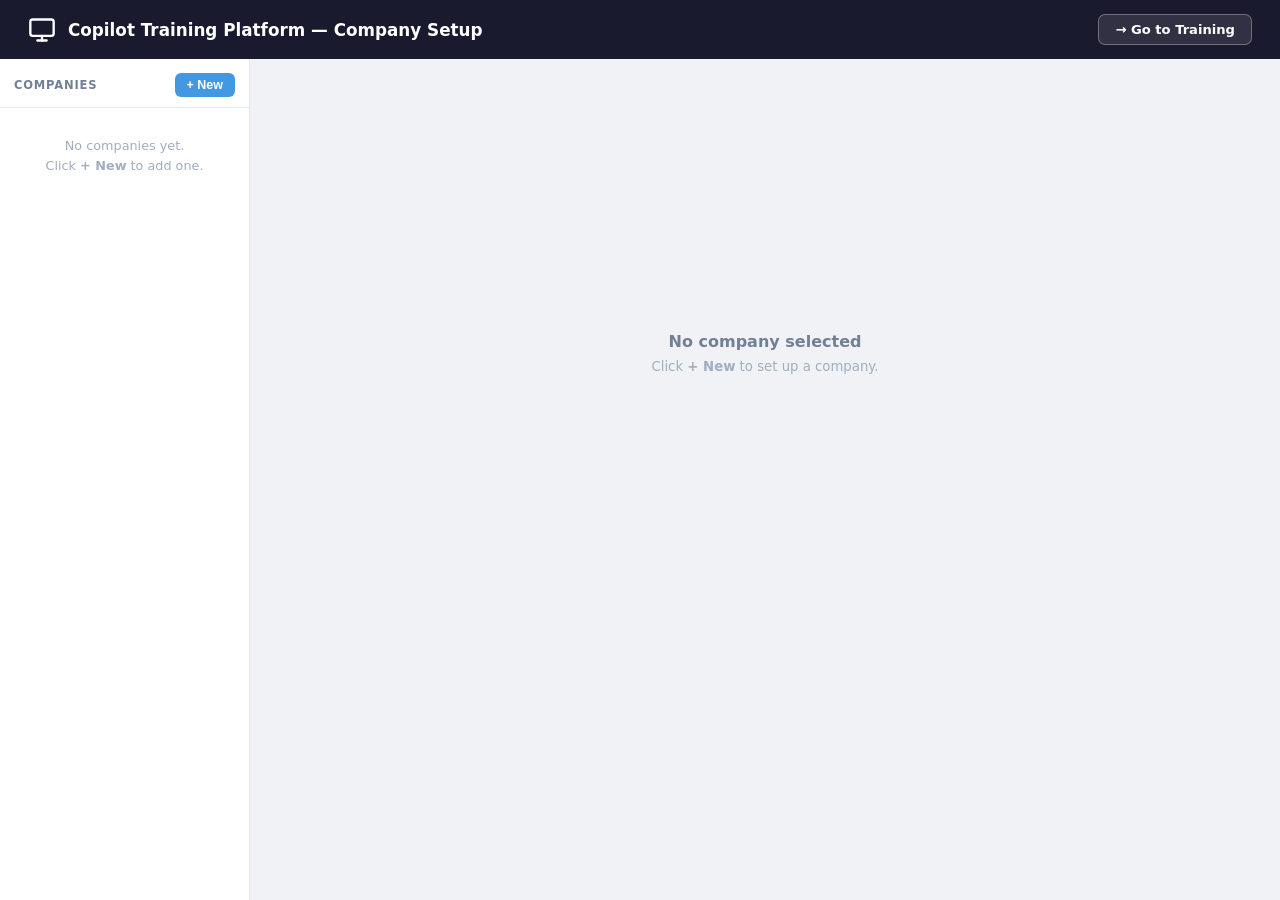
==== admin.html @ e8f9da8e "Initial commit — Copilot Training Platform" ====
<!DOCTYPE html>
<html lang="en">
<head>
  <meta charset="UTF-8">
  <meta name="viewport" content="width=device-width, initial-scale=1.0">
  <title>Copilot Training Platform — Company Setup</title>
  <style>
    *, *::before, *::after { box-sizing: border-box; margin: 0; padding: 0; }
    body { font-family: 'Inter', system-ui, -apple-system, sans-serif; background: #F0F2F5; color: #1a1a1a; min-height: 100vh; display: flex; flex-direction: column; }

    /* ── Header ── */
    .header { background: #1A1A2E; color: white; padding: 14px 28px; display: flex; align-items: center; gap: 12px; }
    .header-logo { width: 28px; height: 28px; }
    .header h1 { font-size: 1.05rem; font-weight: 600; flex: 1; }
    .btn-goto-main { padding: 7px 16px; border-radius: 7px; border: 1px solid rgba(255,255,255,0.3); background: rgba(255,255,255,0.1); color: white; cursor: pointer; font-size: 0.82rem; font-weight: 600; text-decoration: none; display: inline-flex; align-items: center; gap: 6px; transition: background 0.15s; }
    .btn-goto-main:hover { background: rgba(255,255,255,0.2); }

    /* ── Layout ── */
    .main { display: flex; flex: 1; overflow: hidden; height: calc(100vh - 52px); }

    /* ── Sidebar ── */
    .sidebar { width: 250px; flex-shrink: 0; background: white; border-right: 1px solid #E2E8F0; display: flex; flex-direction: column; }
    .sidebar-top { padding: 14px 14px 10px; border-bottom: 1px solid #E2E8F0; display: flex; align-items: center; justify-content: space-between; }
    .sidebar-top span { font-size: 0.72rem; font-weight: 700; color: #718096; text-transform: uppercase; letter-spacing: 0.07em; }
    .btn-new { padding: 5px 12px; border-radius: 6px; border: none; background: #4299E1; color: white; cursor: pointer; font-size: 0.78rem; font-weight: 600; }
    .btn-new:hover { background: #3182CE; }
    .company-list { flex: 1; overflow-y: auto; }
    .company-item { padding: 10px 12px; border-bottom: 1px solid #F7FAFC; cursor: pointer; display: flex; align-items: center; gap: 9px; transition: background 0.1s; }
    .company-item:hover { background: #F7FAFC; }
    .company-item.active { background: #EBF8FF; border-left: 3px solid #4299E1; padding-left: 9px; }
    .ci-thumb { width: 30px; height: 30px; border-radius: 6px; object-fit: contain; background: #F0F2F5; border: 1px solid #E2E8F0; flex-shrink: 0; }
    .ci-dot { width: 30px; height: 30px; border-radius: 6px; flex-shrink: 0; }
    .ci-meta { flex: 1; min-width: 0; }
    .ci-name { font-size: 0.85rem; font-weight: 500; white-space: nowrap; overflow: hidden; text-overflow: ellipsis; }
    .ci-pw { font-size: 0.7rem; color: #A0AEC0; font-family: monospace; }
    .ci-del { padding: 3px 6px; border: none; background: none; cursor: pointer; color: #CBD5E0; font-size: 12px; border-radius: 4px; line-height: 1; }
    .ci-del:hover { color: #E53E3E; background: #FFF5F5; }
    .list-empty { padding: 28px 14px; text-align: center; color: #A0AEC0; font-size: 0.8rem; line-height: 1.6; }

    /* ── Editor area ── */
    .editor { flex: 1; overflow-y: auto; padding: 24px; }
    .two-col { display: grid; grid-template-columns: 1fr 380px; gap: 20px; align-items: start; }
    @media (max-width: 960px) { .two-col { grid-template-columns: 1fr; } }

    /* ── Cards ── */
    .card { background: white; border-radius: 12px; padding: 20px 22px; border: 1px solid #E2E8F0; margin-bottom: 16px; }
    .card-title { font-size: 0.72rem; font-weight: 700; color: #718096; text-transform: uppercase; letter-spacing: 0.07em; margin-bottom: 16px; padding-bottom: 10px; border-bottom: 1px solid #F0F2F5; }

    /* ── Fields ── */
    .field { margin-bottom: 13px; }
    .field label { display: block; font-size: 0.75rem; font-weight: 600; color: #4A5568; margin-bottom: 5px; }
    .field input[type=text], .field input[type=password] { width: 100%; padding: 9px 12px; border: 1px solid #E2E8F0; border-radius: 8px; font-size: 0.88rem; color: #2D3748; background: white; transition: border 0.15s; }
    .field input:focus { outline: none; border-color: #4299E1; box-shadow: 0 0 0 3px rgba(66,153,225,0.12); }
    .field-hint { font-size: 0.72rem; color: #A0AEC0; margin-top: 4px; }

    /* ── Upload zone ── */
    .upload-zone { border: 2px dashed #CBD5E0; border-radius: 10px; padding: 24px 16px; text-align: center; cursor: pointer; transition: all 0.2s; position: relative; background: #FAFAFA; }
    .upload-zone:hover, .upload-zone.drag-over { border-color: #4299E1; background: #EBF8FF; }
    .upload-zone input[type=file] { position: absolute; inset: 0; opacity: 0; cursor: pointer; width: 100%; height: 100%; }
    .upload-preview { max-width: 120px; max-height: 80px; object-fit: contain; margin: 0 auto 8px; display: block; border-radius: 6px; }
    .upload-icon { font-size: 32px; margin-bottom: 8px; }
    .upload-label { font-size: 0.82rem; color: #718096; }
    .upload-label strong { color: #4299E1; }
    .upload-filename { font-size: 0.72rem; color: #A0AEC0; margin-top: 4px; }

    /* ── Analyze button ── */
    .btn-analyze { width: 100%; padding: 10px; border: none; border-radius: 8px; background: linear-gradient(135deg, #667EEA 0%, #764BA2 100%); color: white; cursor: pointer; font-size: 0.88rem; font-weight: 600; margin-top: 12px; display: flex; align-items: center; justify-content: center; gap: 8px; transition: opacity 0.2s; }
    .btn-analyze:hover { opacity: 0.9; }
    .btn-analyze:disabled { opacity: 0.5; cursor: not-allowed; }
    .spinner { width: 14px; height: 14px; border: 2px solid rgba(255,255,255,0.35); border-top-color: white; border-radius: 50%; animation: spin 0.7s linear infinite; flex-shrink: 0; }
    @keyframes spin { to { transform: rotate(360deg); } }

    /* ── Clear Image button ── */
    .btn-clear-image { padding: 10px 14px; border: 1px solid #E2E8F0; border-radius: 8px; background: white; color: #718096; cursor: pointer; font-size: 0.82rem; font-weight: 600; flex-shrink: 0; transition: all 0.15s; }
    .btn-clear-image:hover { background: #FFF5F5; border-color: #FEB2B2; color: #E53E3E; }
    .btn-clear-image:disabled { opacity: 0.4; cursor: not-allowed; }
    .btn-clear-image:disabled:hover { background: white; border-color: #E2E8F0; color: #718096; }

    /* ── Color rows ── */
    .color-row { display: flex; align-items: center; gap: 10px; margin-bottom: 11px; }
    .cr-label { font-size: 0.78rem; font-weight: 600; color: #2D3748; width: 145px; flex-shrink: 0; }
    .cr-label small { display: block; font-size: 0.65rem; color: #A0AEC0; font-weight: 400; margin-top: 1px; line-height: 1.3; }
    input[type=color] { width: 36px; height: 32px; border: 1px solid #E2E8F0; border-radius: 6px; cursor: pointer; padding: 2px 3px; background: white; flex-shrink: 0; }
    .cr-hex { flex: 1; padding: 6px 9px; border: 1px solid #E2E8F0; border-radius: 6px; font-size: 0.82rem; font-family: monospace; color: #2D3748; }
    .cr-hex:focus { outline: none; border-color: #4299E1; }
    .cr-swatch { width: 20px; height: 20px; border-radius: 4px; flex-shrink: 0; border: 1px solid rgba(0,0,0,0.1); }

    /* ── Status ── */
    .status { font-size: 0.78rem; padding: 8px 11px; border-radius: 7px; margin-top: 8px; line-height: 1.5; }
    .status.success { background: #F0FFF4; color: #276749; border: 1px solid #9AE6B4; }
    .status.error   { background: #FFF5F5; color: #C53030; border: 1px solid #FEB2B2; }
    .status.info    { background: #EBF8FF; color: #2B6CB0; border: 1px solid #BEE3F8; }

    /* ── Import modal ── */
    .import-modal-overlay { display: none; position: fixed; inset: 0; background: rgba(0,0,0,0.45); z-index: 1000; align-items: center; justify-content: center; }
    .import-modal-overlay.open { display: flex; }
    .import-modal { background: white; border-radius: 14px; padding: 24px; width: 460px; max-width: 95vw; box-shadow: 0 20px 60px rgba(0,0,0,0.2); }
    .import-modal h3 { font-size: 1rem; font-weight: 700; margin-bottom: 6px; }
    .import-modal p { font-size: 0.8rem; color: #718096; margin-bottom: 14px; line-height: 1.5; }
    .import-modal textarea { width: 100%; height: 120px; padding: 10px; border: 1px solid #E2E8F0; border-radius: 8px; font-size: 0.82rem; font-family: monospace; resize: vertical; }
    .import-modal textarea:focus { outline: none; border-color: #4299E1; }
    .import-modal-btns { display: flex; gap: 8px; margin-top: 12px; justify-content: flex-end; }
    .btn-import-apply { padding: 8px 18px; border: none; border-radius: 7px; background: #4299E1; color: white; font-weight: 600; cursor: pointer; font-size: 0.88rem; }
    .btn-import-cancel { padding: 8px 18px; border: 1px solid #E2E8F0; border-radius: 7px; background: white; color: #4A5568; font-weight: 600; cursor: pointer; font-size: 0.88rem; }

    /* ── Import button ── */
    .btn-import { width: 100%; padding: 10px; border: none; border-radius: 8px; background: linear-gradient(135deg, #38B2AC 0%, #2C7A7B 100%); color: white; cursor: pointer; font-size: 0.88rem; font-weight: 600; margin-top: 8px; display: flex; align-items: center; justify-content: center; gap: 8px; transition: opacity 0.2s; }
    .btn-import:hover { opacity: 0.9; }

    /* ── Save button ── */
    .btn-save { width: 100%; padding: 11px; border: none; border-radius: 8px; background: #48BB78; color: white; cursor: pointer; font-size: 0.92rem; font-weight: 600; margin-top: 4px; transition: background 0.15s; }
    .btn-save:hover { background: #38A169; }

    /* ── Preview card ── */
    .preview-card { background: white; border-radius: 12px; padding: 20px 22px; border: 1px solid #E2E8F0; overflow-y: auto; }
    .prev-label { font-size: 0.65rem; font-weight: 700; color: #718096; text-transform: uppercase; letter-spacing: 0.06em; margin: 12px 0 5px; }
    .prev-label:first-child { margin-top: 0; }
    .prev-wrap { overflow: hidden; border-radius: 8px; border: 1px solid #E2E8F0; position: relative; background: #F0F2F5; margin-bottom: 2px; }
    .prev-spinner { position: absolute; inset: 0; display: flex; flex-direction: column; align-items: center; justify-content: center; background: #F0F2F5; gap: 6px; pointer-events: none; }
    .prev-spinner-ring { width: 18px; height: 18px; border: 2px solid #CBD5E0; border-top-color: #4299E1; border-radius: 50%; animation: spin 0.7s linear infinite; }

    /* ── Empty state ── */
    .empty-state { display: flex; flex-direction: column; align-items: center; justify-content: center; min-height: 60vh; color: #A0AEC0; gap: 8px; text-align: center; }
    .empty-state h3 { color: #718096; font-size: 1rem; }
    .empty-state p { font-size: 0.83rem; }
  </style>
</head>
<body>

<div class="header">
  <!-- Copilot-style icon -->
  <svg class="header-logo" viewBox="0 0 24 24" fill="none" stroke="white" stroke-width="2" stroke-linecap="round" stroke-linejoin="round">
    <rect x="2" y="3" width="20" height="14" rx="2" ry="2"></rect>
    <line x1="8" y1="21" x2="16" y2="21"></line>
    <line x1="12" y1="17" x2="12" y2="21"></line>
  </svg>
  <h1>Copilot Training Platform — Company Setup</h1>
  <a href="Main page.html" class="btn-goto-main" onclick="sessionStorage.removeItem('authenticated');var _co=getCompanies().find(function(c){return c.id===activeId;});if(_co){sessionStorage.setItem('active_company',JSON.stringify(_co));}else{sessionStorage.removeItem('active_company');}">&#8594; Go to Training</a>
</div>

<div class="main">

  <!-- Sidebar -->
  <div class="sidebar">
    <div class="sidebar-top">
      <span>Companies</span>
      <button class="btn-new" onclick="newCompany()">+ New</button>
    </div>
    <div class="company-list" id="company-list"></div>
  </div>

  <!-- Editor -->
  <div class="editor" id="editor">
    <div class="empty-state">
      <h3>No company selected</h3>
      <p>Click <strong>+ New</strong> to set up a company.</p>
    </div>
  </div>

</div>

<!-- Import Colors Modal -->
<div class="import-modal-overlay" id="import-modal-overlay" onclick="if(event.target===this)closeImportModal()">
  <div class="import-modal">
    <h3>📋 Import Brand Colors</h3>
    <p>Paste a JSON object with your brand colors. Keys: <code>primary</code>, <code>accent</code>, <code>sidebarBg</code>.</p>
    <textarea id="import-textarea" placeholder='{"primary":"#E91627","accent":"#1A73E8","sidebarBg":"#B8111F"}'></textarea>
    <div id="import-error" style="color:#C53030;font-size:0.78rem;margin-top:6px;"></div>
    <div class="import-modal-btns">
      <button class="btn-import-cancel" onclick="closeImportModal()">Cancel</button>
      <button class="btn-import-apply" onclick="applyImportColors()">Apply Colors</button>
    </div>
  </div>
</div>

<script>
// ── Storage ──────────────────────────────────────────────────────────
var STORAGE_KEY = 'copilot_companies';
var _companiesCache = null;

function getCompanies() {
  if (_companiesCache !== null) return _companiesCache;
  try {
    var list = JSON.parse(localStorage.getItem(STORAGE_KEY) || '[]');
    // Merge logos back from their separate keys
    list.forEach(function(c) {
      if (!c.logoDataUrl) {
        c.logoDataUrl = localStorage.getItem('copilot_logo_' + c.id) || '';
      }
    });
    return list;
  } catch(e) { return []; }
}
function _setCache(list) {
  _companiesCache = list;
  try {
    var slim = list.map(function(c) {
      var copy = Object.assign({}, c);
      // Save logo separately per company to avoid main key getting too large
      if (c.logoDataUrl) {
        try { localStorage.setItem('copilot_logo_' + c.id, c.logoDataUrl); } catch(e) {}
      } else {
        localStorage.removeItem('copilot_logo_' + c.id);
      }
      delete copy.logoDataUrl;
      return copy;
    });
    localStorage.setItem(STORAGE_KEY, JSON.stringify(slim));
  } catch(e) {}
}

// Load companies FROM server and sync into cache
function loadCompaniesFromServer(callback) {
  fetch('http://localhost:3002/list-profiles')
    .then(function(r) { return r.json(); })
    .then(function(data) {
      if (!data.profiles) { callback([]); return; }
      var list = data.profiles
        .map(function(p) {
          var cfg = p.config || {};
          return {
            id:          p.id,
            name:        p.name,
            url:         p.url             || '',
            password:    cfg.password    || '',
            colors:      cfg.colors      || {},
            // Use server logo if available, otherwise fall back to locally stored logo
            logoDataUrl: cfg.logoDataUrl || localStorage.getItem('copilot_logo_' + p.id) || ''
          };
        });
      _setCache(list);
      callback(list);
    })
    .catch(function() {
      callback(getCompanies());
    });
}

function saveCompanyToServer(company, callback) {
  fetch('http://localhost:3002/save-company-config', {
    method: 'POST',
    headers: {'Content-Type': 'application/json'},
    body: JSON.stringify({
      id:          company.id,
      name:        company.name,
      password:    company.password,
      colors:      company.colors,
      logoDataUrl: company.logoDataUrl || null
    })
  })
  .then(function(r) { return r.json(); })
  .then(function(d) { if (callback) callback(d.error ? null : true, d.error); })
  .catch(function(e) { if (callback) callback(null, e.message); });
}

// ── Preview iframe config ────────────────────────────────────────────
var PREV_SCALE = 0.26;
var PREV_W     = 1280;
var PREV_H     = 1400;

function iframeWrapperHtml(id) {
  var wW = Math.floor(PREV_W * PREV_SCALE);
  var wH = Math.floor(PREV_H * PREV_SCALE);
  return '<div class="prev-wrap" style="width:' + wW + 'px;height:' + wH + 'px;">'
    + '<iframe id="' + id + '" style="width:' + PREV_W + 'px;height:' + PREV_H + 'px;'
    + 'transform:scale(' + PREV_SCALE + ');transform-origin:top left;border:none;pointer-events:none;display:block;" frameborder="0" scrolling="no"></iframe>'
    + '<div id="' + id + '-spinner" class="prev-spinner">'
    + '<div class="prev-spinner-ring"></div>'
    + '<div style="font-size:0.62rem;color:#A0AEC0;">Loading preview…</div>'
    + '</div>'
    + '</div>';
}

function swatchBarHtml(c) {
  return '<div style="margin-top:12px;padding:8px 10px;background:#F7FAFC;border-radius:6px;border:1px solid #E2E8F0;">'
    + '<div style="font-size:0.55rem;font-weight:700;color:#A0AEC0;text-transform:uppercase;letter-spacing:0.05em;margin-bottom:5px;">Current palette</div>'
    + '<div style="display:flex;gap:4px;">'
    + [{k:'primary',label:'Brand'},{k:'accent',label:'Highlight'},{k:'sidebarBg',label:'Sidebar BG'}].map(function(item) {
        return '<div style="flex:1;text-align:center;">'
          + '<div style="height:18px;border-radius:4px;background:' + c[item.k] + ';margin-bottom:2px;border:1px solid rgba(0,0,0,0.08);"></div>'
          + '<div style="font-size:0.55rem;color:#718096;">' + item.label + '</div>'
          + '</div>';
      }).join('')
    + '<div style="flex:0.6;text-align:center;">'
    + '<div style="height:18px;border-radius:4px;background:' + c.primaryDark + ';margin-bottom:2px;border:1px solid rgba(0,0,0,0.08);"></div>'
    + '<div style="font-size:0.48rem;color:#A0AEC0;">Auto-dark</div>'
    + '</div>'
    + '<div style="flex:0.6;text-align:center;">'
    + '<div style="height:18px;border-radius:4px;background:' + c.primaryLight + ';margin-bottom:2px;border:1px solid #E2E8F0;"></div>'
    + '<div style="font-size:0.48rem;color:#A0AEC0;">Auto-light</div>'
    + '</div>'
    + '</div></div>';
}

// ── State ────────────────────────────────────────────────────────────
var activeId = null;
var logoDataUrl = null;

window.addEventListener('load', function() {
  loadCompaniesFromServer(function() { renderList(); });
});

// ── Sidebar ──────────────────────────────────────────────────────────
function renderList() {
  var list = getCompanies();
  var el = document.getElementById('company-list');
  if (!list.length) {
    el.innerHTML = '<div class="list-empty">No companies yet.<br>Click <strong>+ New</strong> to add one.</div>';
    return;
  }
  el.innerHTML = list.map(function(c) {
    var thumb = c.logoDataUrl
      ? '<img src="' + c.logoDataUrl + '" class="ci-thumb" />'
      : '<div class="ci-dot" style="background:' + (c.colors && c.colors.primary || '#4299E1') + '"></div>';
    return '<div class="company-item' + (c.id === activeId ? ' active' : '') + '" onclick="editCompany(\'' + c.id + '\')">'
      + thumb
      + '<div class="ci-meta"><div class="ci-name">' + esc(c.name) + '</div>'
      + '<div class="ci-pw">pw: ' + esc(c.password) + '</div></div>'
      + '<button class="ci-del" onclick="event.stopPropagation();del(\'' + c.id + '\')">✕</button>'
      + '</div>';
  }).join('');
}

function del(id) {
  if (!confirm('Delete this company?')) return;
  fetch('http://localhost:3002/delete-company', {
    method: 'POST',
    headers: {'Content-Type': 'application/json'},
    body: JSON.stringify({ id: id })
  }).catch(function() {});
  _setCache(getCompanies().filter(function(c){ return c.id !== id; }));
  if (activeId === id) { activeId = null; logoDataUrl = null; showEmpty(); }
  renderList();
}

function showEmpty() {
  document.getElementById('editor').innerHTML =
    '<div class="empty-state"><h3>No company selected</h3><p>Click <strong>+ New</strong> to set up a company.</p></div>';
}

// ── Editor ────────────────────────────────────────────────────────────
var DEFAULT = { primary: '#4299E1', accent: '#48BB78', sidebarBg: '#1A202C' };

function darkenHex(hex, pct) {
  try { var r=parseInt(hex.slice(1,3),16),g=parseInt(hex.slice(3,5),16),b=parseInt(hex.slice(5,7),16); return toHex(r*(1-pct/100),g*(1-pct/100),b*(1-pct/100)); } catch(e) { return hex; }
}
function lightenHex(hex, pct) {
  try { var r=parseInt(hex.slice(1,3),16),g=parseInt(hex.slice(3,5),16),b=parseInt(hex.slice(5,7),16); return toHex(r+(255-r)*(pct/100),g+(255-g)*(pct/100),b+(255-b)*(pct/100)); } catch(e) { return hex; }
}

function newCompany() {
  activeId = null;
  logoDataUrl = null;
  renderEditor({ name: '', password: '', logoDataUrl: '', colors: Object.assign({}, DEFAULT) });
}

function editCompany(id) {
  activeId = id;
  var c = getCompanies().find(function(c){ return c.id === id; });
  if (!c) return;
  logoDataUrl = c.logoDataUrl || null;
  renderEditor(c);
  renderList();
}

function renderEditor(d) {
  var c = d.colors || DEFAULT;
  document.getElementById('editor').innerHTML =
    '<div class="two-col">'

    // ── Left column ──
    + '<div>'

    // Company Details
    + '<div class="card"><div class="card-title">Company Details</div>'
    + '<div class="field"><label>Company Name</label>'
    + '<input type="text" id="f-name" value="' + escAttr(d.name||'') + '" placeholder="e.g. NTUC" oninput="livePreview()" /></div>'
    + '<div class="field"><label>Access Password</label>'
    + '<input type="text" id="f-pw" value="' + escAttr(d.password||'') + '" placeholder="e.g. ntuc2025" />'
    + '<div class="field-hint">Trainers share this with participants before the session.</div></div>'
    + '<div class="field"><label>Company Website URL</label>'
    + '<input type="text" id="f-url" value="' + escAttr(d.url||'') + '" placeholder="e.g. https://www.company.com" />'
    + '<div class="field-hint">Used for researching the company profile.</div></div>'
    + '</div>'

    // Research Company Profile
    + '<div class="card"><div class="card-title">Company Profile — Profile Explorer</div>'
    + '<div id="research-status"></div>'
    + '<button class="btn-analyze" id="research-btn" onclick="researchProfile()" style="margin-top:4px;">'
    + '<span id="research-icon">🔬</span> '
    + '<span id="research-text">Research Company Profile</span>'
    + '</button>'
    + '<p style="font-size:0.72rem;color:#A0AEC0;margin-top:8px;line-height:1.5;">Scrapes the company website and generates the full Profile Explorer content: Priorities, Functions, Workflows, Pain Points, Technology, and Glossary. Save the company first, then click Research. Uses the Claude Code CLI on this computer.</p>'
    + '</div>'

    // Brand Assets
    + '<div class="card"><div class="card-title">Brand Assets</div>'
    + '<div class="field"><label>Upload Logo or Brand Image</label>'
    + '<div class="upload-zone" id="upload-zone" '
    + 'ondragover="event.preventDefault();this.classList.add(\'drag-over\')" '
    + 'ondragleave="this.classList.remove(\'drag-over\')" '
    + 'ondrop="dropFile(event)">'
    + '<input type="file" accept="image/*" onchange="pickFile(event)" />'
    + (d.logoDataUrl
        ? '<img src="' + d.logoDataUrl + '" class="upload-preview" id="logo-preview" />'
        : '<div class="upload-icon" id="logo-preview">🖼️</div>')
    + '<div class="upload-label"><strong>Click or drag</strong> image here</div>'
    + '<div class="upload-filename" id="upload-filename">' + (d.logoDataUrl ? 'Image loaded' : 'PNG, JPG, SVG supported') + '</div>'
    + '</div></div>'
    + '<div style="display:flex;gap:8px;margin-top:10px;">'
    + '<button class="btn-analyze" id="analyze-btn" onclick="extractColors()" style="flex:1;margin-top:0;" '
    + (d.logoDataUrl ? '' : 'disabled') + '>'
    + '<span id="analyze-icon">🎨</span> '
    + '<span id="analyze-text">Extract Colors from Logo</span>'
    + '</button>'
    + '<button class="btn-clear-image" id="clear-image-btn" onclick="clearImage()" '
    + (d.logoDataUrl ? '' : 'disabled') + ' title="Remove uploaded image">✕ Clear</button>'
    + '</div>'
    + '<div id="analyze-status"></div>'
    + '<button class="btn-import" onclick="openImportModal()" style="margin-top:12px;">📋 Paste Brand Colors JSON</button>'
    + '</div>'

    + '</div>'

    // ── Right column: Brand Colors + Preview ──
    + '<div style="position:sticky;top:0;align-self:start;display:flex;flex-direction:column;height:calc(100vh - 72px);gap:0;">'

    // Brand Colors
    + '<div class="card" style="flex-shrink:0;margin-bottom:12px;">'
    + '<div class="card-title">Brand Colors</div>'
    + colorRow('primary',   'Brand Color',       'Headers · Buttons · Links · Module nav',  c.primary   || DEFAULT.primary)
    + colorRow('accent',    'Highlight Color',   'Badges · Tags · Secondary accents',       c.accent    || DEFAULT.accent)
    + colorRow('sidebarBg', 'Sidebar Background','Left sidebar panel & dark header bar',    c.sidebarBg || DEFAULT.sidebarBg)
    + '<div style="font-size:0.71rem;color:#718096;margin-top:8px;padding:8px 10px;background:#FFFBEB;border-radius:6px;border:1px solid #F6E05E;line-height:1.5;">✨ <strong>Dark shade</strong> and <strong>light tint</strong> are automatically calculated from Brand Color.</div>'
    + '<div id="save-status"></div>'
    + '<button class="btn-save" onclick="saveCompany()">Save Company</button>'
    + '</div>'

    // Live Preview
    + '<div class="preview-card" id="preview-card" style="flex:1;overflow-y:auto;max-height:none;">'
    + '<div class="card-title">Live Preview <span style="font-size:0.65rem;font-weight:400;color:#A0AEC0;text-transform:none;letter-spacing:0;">real pages · scaled</span></div>'
    + '<div class="prev-label">Main Page</div>'
    + iframeWrapperHtml('prev-main')
    + '<div class="prev-label">Module 1</div>'
    + iframeWrapperHtml('prev-module1')
    + '<div class="prev-label">Copilot Value</div>'
    + iframeWrapperHtml('prev-value')
    + '<div class="prev-label">Profile Explorer</div>'
    + iframeWrapperHtml('prev-profiles')
    + '<div id="preview-swatch-bar"></div>'
    + '</div>'

    + '</div>'
    + '</div>';

  livePreview();
  initPreviews();
  setTimeout(fitPreviewCard, 0);
}

function colorRow(key, label, hint, val) {
  return '<div class="color-row">'
    + '<div class="cr-label">' + label + '<small>' + hint + '</small></div>'
    + '<input type="color" id="cp-' + key + '" value="' + val + '" oninput="syncHex(\'' + key + '\')" />'
    + '<input type="text"  id="ch-' + key + '" value="' + val + '" class="cr-hex" placeholder="#000000" oninput="syncPicker(\'' + key + '\')" />'
    + '<div class="cr-swatch" id="cs-' + key + '" style="background:' + val + '"></div>'
    + '</div>';
}

function syncHex(k) {
  var v = document.getElementById('cp-' + k).value;
  document.getElementById('ch-' + k).value = v;
  document.getElementById('cs-' + k).style.background = v;
  livePreview();
}

function syncPicker(k) {
  var v = document.getElementById('ch-' + k).value.trim();
  if (/^#[0-9A-Fa-f]{6}$/.test(v)) {
    document.getElementById('cp-' + k).value = v;
    document.getElementById('cs-' + k).style.background = v;
    livePreview();
  }
}

function getColors() {
  var primary   = ((document.getElementById('ch-primary')   || {}).value || DEFAULT.primary).trim();
  var accent    = ((document.getElementById('ch-accent')    || {}).value || DEFAULT.accent).trim();
  var sidebarBg = ((document.getElementById('ch-sidebarBg') || {}).value || DEFAULT.sidebarBg).trim();
  return {
    primary:      primary,
    primaryDark:  darkenHex(primary, 20),
    primaryLight: lightenHex(primary, 60),
    accent:       accent,
    sidebarBg:    sidebarBg
  };
}

function setColors(colors) {
  ['primary','accent','sidebarBg'].forEach(function(k) {
    if (!colors[k]) return;
    var v = colors[k];
    var cp = document.getElementById('cp-' + k);
    var ch = document.getElementById('ch-' + k);
    var cs = document.getElementById('cs-' + k);
    if (cp) cp.value = v;
    if (ch) ch.value = v;
    if (cs) cs.style.background = v;
  });
  livePreview();
}

// ── Fit preview card ─────────────────────────────────────────────────
function fitPreviewCard() {
  var previewCard = document.getElementById('preview-card');
  if (!previewCard) return;
  var colorCard = previewCard.previousElementSibling;
  if (!colorCard) return;
  var headerH    = 52;
  var editorPadT = 24;
  var gap        = parseInt(getComputedStyle(colorCard).marginBottom) || 12;
  var colorH     = colorCard.getBoundingClientRect().height;
  var available  = window.innerHeight - headerH - editorPadT;
  var previewH   = Math.max(300, available - colorH - gap);
  previewCard.style.height = previewH + 'px';
  previewCard.style.flex   = 'none';
}
window.addEventListener('resize', fitPreviewCard);

// ── Live Preview ──────────────────────────────────────────────────────
function livePreview() {
  var c = getColors();
  ['prev-main', 'prev-module1', 'prev-value', 'prev-profiles'].forEach(function(id) {
    var iframe = document.getElementById(id);
    if (iframe && iframe.contentDocument && iframe.contentDocument.documentElement
        && iframe.contentDocument.readyState === 'complete') {
      injectBrandColors(iframe);
    }
  });
  var swatchEl = document.getElementById('preview-swatch-bar');
  if (swatchEl) swatchEl.innerHTML = swatchBarHtml(c);
}

// Inject all CSS variables the Copilot pages use
function injectBrandColors(iframe) {
  try {
    var c = getColors();
    var root = iframe.contentDocument.documentElement;
    function hx(hex) {
      var res = /^#?([a-f\d]{2})([a-f\d]{2})([a-f\d]{2})$/i.exec(hex);
      return res ? {r:parseInt(res[1],16),g:parseInt(res[2],16),b:parseInt(res[3],16)} : {r:66,g:153,b:225};
    }
    var p = hx(c.primary), a = hx(c.accent);
    var r=p.r,g=p.g,b=p.b,ra=a.r,ga=a.g,ba=a.b;
    var sp = function(k,v){ root.style.setProperty(k,v); };
    sp('--brand-primary',       c.primary);
    sp('--brand-primary-dark',  c.primaryDark);
    sp('--brand-primary-light', c.primaryLight);
    sp('--brand-secondary',     c.primaryDark);
    sp('--brand-accent',        c.accent);
    sp('--brand-sidebar-bg',    c.sidebarBg);
    sp('--color-primary',       c.primary);
    sp('--color-primary-dark',  c.primaryDark);
    sp('--color-primary-light', 'rgba('+r+','+g+','+b+',0.08)');
    sp('--color-primary-muted', 'rgba('+r+','+g+','+b+',0.06)');
    sp('--color-primary-focus', 'rgba('+r+','+g+','+b+',0.20)');
    sp('--color-primary-pale',  'rgba('+r+','+g+','+b+',0.08)');
    sp('--color-accent',        c.accent);
    sp('--color-accent-dark',   darkenHex(c.accent, 15));
    sp('--color-accent-light',  'rgba('+ra+','+ga+','+ba+',0.10)');
    sp('--color-accent-border', 'rgba('+ra+','+ga+','+ba+',0.30)');
    sp('--color-nav-hover',     'rgba('+r+','+g+','+b+',0.12)');
    sp('--color-sidebar-bg',    c.sidebarBg);
    sp('--gradient-start',      c.primary);
    sp('--gradient-end',        c.primaryDark);
    sp('--color-info',          c.primary);
    sp('--color-info-bg',       'rgba('+r+','+g+','+b+',0.08)');
    sp('--color-bg-highlight',  'rgba('+r+','+g+','+b+',0.06)');
    sp('--primary-color',       c.primary);
    sp('--secondary-color',     c.primaryDark);
    sp('--accent-color',        c.accent);
    sp('--info-box-bg',         'rgba('+r+','+g+','+b+',0.08)');
    sp('--color-subsection-bg', 'rgba('+r+','+g+','+b+',0.04)');
  } catch(e) {}
}

// Load preview iframes
function initPreviews() {
  var pages = [
    { id: 'prev-main',     url: 'Main page.html' },
    { id: 'prev-module1',  url: 'Module 1.html' },
    { id: 'prev-value',    url: 'Copilot Value.html' },
    { id: 'prev-profiles', url: 'Profile Explorer.html' }
  ];
  pages.forEach(function(p) { loadPreviewIframe(p.id, p.url); });
}

function loadPreviewIframe(iframeId, url) {
  var companies = getCompanies();
  var co = companies.find(function(c) { return c.id === activeId; });
  if (!co && activeId) co = { id: activeId, name: 'Preview', password: '', colors: getColors(), logoDataUrl: '' };
  if (!co) co = { id: 'preview', name: 'Preview Company', password: '', colors: getColors(), logoDataUrl: '' };

  var coJsonLiteral = JSON.stringify(
    JSON.stringify({ id:co.id, name:co.name, password:co.password||'', colors:co.colors||{}, logoDataUrl:'' })
  ).replace(/<\//g, '<\\/');

  fetch(url)
    .then(function(r) {
      if (!r.ok) throw new Error(r.status);
      return r.text();
    })
    .then(function(html) {
      var iframe = document.getElementById(iframeId);
      if (!iframe) return;
      var basePath = window.location.href.replace(/[^\/]*$/, '');
      var headInject = '<base href="' + basePath + '">'
        + '<script>'
        + 'try{'
        + 'sessionStorage.setItem("authenticated","true");'
        + 'sessionStorage.setItem("active_company",' + coJsonLiteral + ');'
        + '}catch(e){}'
        + '<\/script>';
      html = html.replace(/<head>/i, '<head>' + headInject);
      iframe.srcdoc = html;
      iframe.onload = function() {
        var sp = document.getElementById(iframeId + '-spinner');
        if (sp) sp.style.display = 'none';
        try {
          var doc = iframe.contentDocument;
          ['auth-overlay','login-overlay','modal-overlay'].forEach(function(id) {
            var el = doc.getElementById(id);
            if (el) el.style.display = 'none';
          });
        } catch(e) {}
        injectBrandColors(iframe);
      };
    })
    .catch(function() {
      var sp = document.getElementById(iframeId + '-spinner');
      if (sp) sp.innerHTML = '<div style="font-size:0.62rem;color:#E53E3E;text-align:center;padding:12px;">Could not load preview<br><span style="color:#A0AEC0;">' + url + '</span></div>';
    });
}

// ── Logo Upload ───────────────────────────────────────────────────────
function pickFile(e) { if (e.target.files[0]) loadImage(e.target.files[0]); }

function dropFile(e) {
  e.preventDefault();
  document.getElementById('upload-zone').classList.remove('drag-over');
  var f = e.dataTransfer.files[0];
  if (f && f.type.startsWith('image/')) loadImage(f);
}

function loadImage(file) {
  var reader = new FileReader();
  reader.onload = function(ev) {
    logoDataUrl = ev.target.result;
    var prev = document.getElementById('logo-preview');
    if (prev.tagName === 'IMG') {
      prev.src = logoDataUrl;
    } else {
      prev.outerHTML = '<img src="' + logoDataUrl + '" class="upload-preview" id="logo-preview" />';
    }
    document.getElementById('upload-filename').textContent = file.name;
    document.getElementById('analyze-btn').disabled = false;
    document.getElementById('clear-image-btn').disabled = false;
  };
  reader.readAsDataURL(file);
}

function clearImage() {
  logoDataUrl = null;
  var zone = document.getElementById('upload-zone');
  if (!zone) return;
  var prev = document.getElementById('logo-preview');
  if (prev) {
    if (prev.tagName === 'IMG') {
      prev.outerHTML = '<div class="upload-icon" id="logo-preview">🖼️</div>';
    } else {
      prev.textContent = '🖼️';
    }
  }
  document.getElementById('upload-filename').textContent = 'PNG, JPG, SVG supported';
  document.getElementById('analyze-btn').disabled = true;
  document.getElementById('clear-image-btn').disabled = true;
  var fileInput = zone.querySelector('input[type=file]');
  if (fileInput) fileInput.value = '';
}

// ── Color Extraction from Logo (Canvas API) ───────────────────────────
function extractColors() {
  if (!logoDataUrl) return;
  var btn  = document.getElementById('analyze-btn');
  var text = document.getElementById('analyze-text');
  var icon = document.getElementById('analyze-icon');
  btn.disabled = true;
  icon.innerHTML = '<span class="spinner"></span>';
  text.textContent = 'Analyzing…';

  var img = new Image();
  img.onload = function() {
    try {
      var palette = getDominantColors(img, 8);
      var suggested = mapToBrandColors(palette);
      setColors(suggested);
      showStatus('analyze-status', '✓ Colors extracted from logo. Adjust with the pickers if needed.', 'success');
    } catch(err) {
      showStatus('analyze-status', 'Could not extract colors: ' + err.message, 'error');
    }
    btn.disabled = false;
    icon.textContent = '🎨';
    text.textContent = 'Extract Colors from Logo';
  };
  img.onerror = function() {
    showStatus('analyze-status', 'Could not load image.', 'error');
    btn.disabled = false;
    icon.textContent = '🎨';
    text.textContent = 'Extract Colors from Logo';
  };
  img.src = logoDataUrl;
}

function getDominantColors(img, count) {
  var size = 100;
  var canvas = document.createElement('canvas');
  canvas.width = size; canvas.height = size;
  var ctx = canvas.getContext('2d');
  ctx.drawImage(img, 0, 0, size, size);
  var data = ctx.getImageData(0, 0, size, size).data;
  var pixels = [];
  for (var i = 0; i < data.length; i += 4) {
    var r = data[i], g = data[i+1], b = data[i+2], a = data[i+3];
    if (a < 128) continue;
    var hsv = rgbToHsv(r, g, b);
    if (hsv.s < 0.08 && hsv.v > 0.9) continue;
    if (hsv.v < 0.05) continue;
    pixels.push({ r: r, g: g, b: b, h: hsv.h, s: hsv.s, v: hsv.v });
  }
  if (!pixels.length) throw new Error('No usable colors found in image.');
  pixels.sort(function(a, b) { return b.s - a.s; });
  var clusters = [];
  pixels.forEach(function(p) {
    for (var ci = 0; ci < clusters.length; ci++) {
      if (colorDistance(p, clusters[ci].center) < 40) { clusters[ci].points.push(p); return; }
    }
    clusters.push({ center: p, points: [p] });
  });
  return clusters.slice(0, count).map(function(cl) {
    var sr=0, sg=0, sb=0;
    cl.points.forEach(function(p){ sr+=p.r; sg+=p.g; sb+=p.b; });
    var n = cl.points.length;
    return { r: Math.round(sr/n), g: Math.round(sg/n), b: Math.round(sb/n),
             h: cl.center.h, s: cl.center.s, v: cl.center.v, count: n };
  });
}

function mapToBrandColors(palette) {
  if (!palette.length) throw new Error('Empty palette');
  var sorted = palette.slice().sort(function(a, b) { return (b.s * b.count) - (a.s * a.count); });
  var primary = sorted[0];
  var primaryHex = toHex(primary.r, primary.g, primary.b);
  var dk = darken(primary.r, primary.g, primary.b, 0.20);
  var accent = null;
  for (var i = 1; i < sorted.length; i++) {
    if (Math.abs(sorted[i].h - primary.h) > 30) { accent = sorted[i]; break; }
  }
  var accentHex = accent ? toHex(accent.r, accent.g, accent.b) : complementary(primary.r, primary.g, primary.b);
  var sb = mix(primary.r, primary.g, primary.b, 18, 18, 38, 0.25);
  return { primary: primaryHex, accent: accentHex, sidebarBg: toHex(sb.r, sb.g, sb.b) };
}

// ── Color math helpers ────────────────────────────────────────────────
function rgbToHsv(r, g, b) {
  r/=255; g/=255; b/=255;
  var max=Math.max(r,g,b), min=Math.min(r,g,b), d=max-min, h, s=max===0?0:d/max, v=max;
  if (max===min) { h=0; }
  else if (max===r) { h=((g-b)/d+(g<b?6:0))/6; }
  else if (max===g) { h=((b-r)/d+2)/6; }
  else              { h=((r-g)/d+4)/6; }
  return { h: h*360, s: s, v: v };
}
function colorDistance(a, b) { return Math.sqrt(Math.pow(a.r-b.r,2)+Math.pow(a.g-b.g,2)+Math.pow(a.b-b.b,2)); }
function toHex(r, g, b) { return '#' + [r,g,b].map(function(v){ return Math.max(0,Math.min(255,Math.round(v))).toString(16).padStart(2,'0'); }).join(''); }
function darken(r, g, b, amount) { return { r: r*(1-amount), g: g*(1-amount), b: b*(1-amount) }; }
function lighten(r, g, b, amount) { return { r: r+(255-r)*amount, g: g+(255-g)*amount, b: b+(255-b)*amount }; }
function mix(r1,g1,b1,r2,g2,b2,t) { return { r: r1*t+r2*(1-t), g: g1*t+g2*(1-t), b: b1*t+b2*(1-t) }; }
function complementary(r, g, b) {
  var hsv = rgbToHsv(r,g,b);
  return hsvToHex((hsv.h + 180) % 360, Math.min(hsv.s, 0.85), Math.min(hsv.v, 0.85));
}
function hsvToHex(h, s, v) {
  h /= 60;
  var i = Math.floor(h), f = h-i, p=v*(1-s), q=v*(1-s*f), t=v*(1-s*(1-f));
  var rgb;
  switch(i%6) {
    case 0: rgb=[v,t,p]; break; case 1: rgb=[q,v,p]; break;
    case 2: rgb=[p,v,t]; break; case 3: rgb=[p,q,v]; break;
    case 4: rgb=[t,p,v]; break; default: rgb=[v,p,q];
  }
  return toHex(rgb[0]*255, rgb[1]*255, rgb[2]*255);
}

// ── Save ──────────────────────────────────────────────────────────────
function saveCompany() {
  var name = ((document.getElementById('f-name')||{}).value||'').trim();
  var pw   = ((document.getElementById('f-pw')  ||{}).value||'').trim();
  if (!name) { showStatus('save-status','Please enter a company name.','error'); return; }
  if (!pw)   { showStatus('save-status','Please set an access password.','error'); return; }

  var url    = ((document.getElementById('f-url')  ||{}).value||'').trim();
  var colors = getColors();
  var id     = activeId || (name.toLowerCase().replace(/[^a-z0-9]+/g,'-') + '-' + Date.now());
  var company = { id:id, name:name, password:pw, url:url, logoDataUrl: logoDataUrl||'', colors:colors };

  var list = getCompanies();
  var idx  = list.findIndex(function(c){ return c.id === id; });
  if (idx >= 0) list[idx] = company; else list.push(company);
  _setCache(list);
  activeId = id;

  sessionStorage.removeItem('authenticated');
  sessionStorage.removeItem('active_company');

  renderList();
  showStatus('save-status', '⏳ Saving…', 'info');

  saveCompanyToServer(company, function(ok, err) {
    if (ok) {
      showStatus('save-status', '✓ Saved! Participants can log in with the password above.', 'success');
    } else {
      showStatus('save-status', '⚠ Saved locally. Server not reachable: ' + (err || 'unknown error'), 'error');
    }
  });
}

// ── Import Colors Modal ───────────────────────────────────────────────
function openImportModal() {
  document.getElementById('import-modal-overlay').classList.add('open');
  document.getElementById('import-textarea').value = '';
  document.getElementById('import-error').textContent = '';
  setTimeout(function(){ document.getElementById('import-textarea').focus(); }, 50);
}
function closeImportModal() {
  document.getElementById('import-modal-overlay').classList.remove('open');
}
function applyImportColors() {
  var raw = document.getElementById('import-textarea').value.trim();
  var errEl = document.getElementById('import-error');
  errEl.textContent = '';
  if (!raw) { errEl.textContent = 'Paste the JSON first, then click Apply Colors.'; return; }
  try {
    var jsonStr = raw.replace(/^```[a-z]*\n?/,'').replace(/```$/,'').trim();
    jsonStr = jsonStr.replace(/[\u201C\u201D]/g,'"').replace(/[\u2018\u2019]/g,"'");
    var colors = JSON.parse(jsonStr);
    var required = ['primary','accent','sidebarBg'];
    var missing = required.filter(function(k){ return !colors[k]; });
    if (missing.length) { errEl.textContent = 'Missing keys: ' + missing.join(', '); return; }
    setColors(colors);
    livePreview();
    closeImportModal();
    showStatus('save-status', '✓ Colors applied — review and click Save Company.', 'success');
  } catch(e) {
    errEl.textContent = 'Invalid JSON. Check the format and try again.';
  }
}

// ── Research Company Profile ──────────────────────────────────────────
function researchProfile() {
  var name = ((document.getElementById('f-name') ||{}).value||'').trim();
  var url  = ((document.getElementById('f-url')  ||{}).value||'').trim();

  if (!name)     { showStatus('research-status', 'Enter company name first.', 'error'); return; }
  if (!url)      { showStatus('research-status', 'Enter website URL first.', 'error'); return; }
  if (!activeId) { showStatus('research-status', 'Save the company first — the ID is needed to store the profile.', 'error'); return; }

  var btn  = document.getElementById('research-btn');
  var icon = document.getElementById('research-icon');
  var text = document.getElementById('research-text');
  btn.disabled = true;
  icon.innerHTML = '<span class="spinner"></span>';
  text.textContent = 'Researching… (may take several minutes)';
  showStatus('research-status', 'Scraping website and running Claude locally — please wait…', 'info');

  fetch('http://localhost:3002/research-company', {
    method: 'POST',
    headers: {'Content-Type': 'application/json'},
    body: JSON.stringify({ id: activeId, name: name, url: url })
  })
  .then(function(r) { return r.json(); })
  .then(function(data) {
    btn.disabled = false;
    icon.textContent = '🔬';
    text.textContent = 'Research Company Profile';
    if (data.error) {
      showStatus('research-status', '✕ ' + data.error, 'error');
    } else {
      var d = new Date(data.timestamp);
      var colorNote = '';
      if (data.brandColors && data.brandColors.primary) {
        setColors(data.brandColors);
        colorNote = ' Brand colors auto-applied (<span style="display:inline-block;width:12px;height:12px;border-radius:2px;background:' + data.brandColors.primary + ';vertical-align:middle;border:1px solid rgba(0,0,0,0.2);"></span> ' + data.brandColors.primary + '). Save to confirm.';
      }
      showStatus('research-status',
        '✓ Profile saved — researched on ' + d.toLocaleDateString() + ' at ' + d.toLocaleTimeString()
        + '. Profile Explorer will now show ' + esc(name) + ' data.' + colorNote,
        'success');
      // Reload profile preview
      loadPreviewIframe('prev-profiles', 'Profile Explorer.html');
    }
  })
  .catch(function() {
    btn.disabled = false;
    icon.textContent = '🔬';
    text.textContent = 'Research Company Profile';
    showStatus('research-status',
      '✕ Cannot connect to color-server.js. Run <strong>node color-server.js</strong> in the YS folder first.',
      'error');
  });
}

// ── Helpers ───────────────────────────────────────────────────────────
function showStatus(id, msg, type) {
  var el = document.getElementById(id);
  if (el) el.innerHTML = '<div class="status ' + type + '">' + msg + '</div>';
}
function esc(s) { return String(s).replace(/&/g,'&amp;').replace(/</g,'&lt;').replace(/>/g,'&gt;'); }
function escAttr(s) { return String(s).replace(/"/g,'&quot;').replace(/'/g,'&#39;'); }
</script>

</body>
</html>
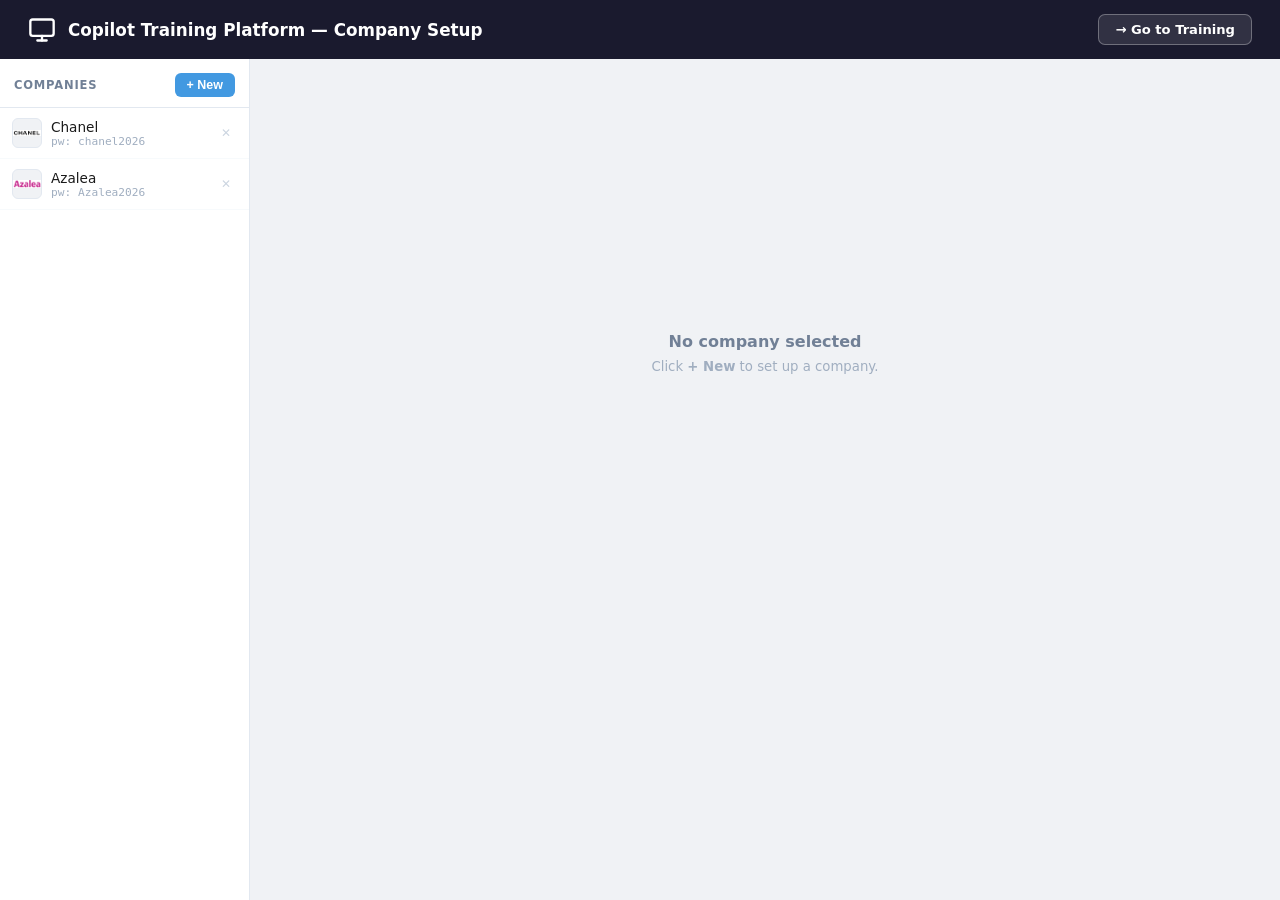
==== commit 58fc3aa9: "Load company profiles from static JSON files instead of localhost server Co-Authored-By: Claude Sonn" ====
--- a/admin.html
+++ b/admin.html
@@ -135,7 +135,7 @@
     <line x1="12" y1="17" x2="12" y2="21"></line>
   </svg>
   <h1>Copilot Training Platform — Company Setup</h1>
-  <a href="Main page.html" class="btn-goto-main" onclick="sessionStorage.removeItem('authenticated');var _co=getCompanies().find(function(c){return c.id===activeId;});if(_co){sessionStorage.setItem('active_company',JSON.stringify(_co));}else{sessionStorage.removeItem('active_company');}">&#8594; Go to Training</a>
+  <a href="Main page.html" class="btn-goto-main" onclick="var _co=getCompanies().find(function(c){return c.id===activeId;});if(_co){sessionStorage.setItem('active_company',JSON.stringify(_co));sessionStorage.setItem('authenticated','true');}else{sessionStorage.removeItem('active_company');sessionStorage.removeItem('authenticated');}">&#8594; Go to Training</a>
 </div>
 
 <div class="main">
@@ -209,25 +209,27 @@
   } catch(e) {}
 }
 
-// Load companies FROM server and sync into cache
+// Load companies from static profile files
 function loadCompaniesFromServer(callback) {
-  fetch('http://localhost:3002/list-profiles')
+  fetch('profile/index.json')
     .then(function(r) { return r.json(); })
-    .then(function(data) {
-      if (!data.profiles) { callback([]); return; }
-      var list = data.profiles
-        .map(function(p) {
-          var cfg = p.config || {};
-          return {
-            id:          p.id,
-            name:        p.name,
-            url:         p.url             || '',
-            password:    cfg.password    || '',
-            colors:      cfg.colors      || {},
-            // Use server logo if available, otherwise fall back to locally stored logo
-            logoDataUrl: cfg.logoDataUrl || localStorage.getItem('copilot_logo_' + p.id) || ''
-          };
-        });
+    .then(function(ids) {
+      return Promise.all(ids.map(function(id) {
+        return fetch('profile/' + id + '.json').then(function(r) { return r.json(); });
+      }));
+    })
+    .then(function(profiles) {
+      var list = profiles.map(function(p) {
+        var cfg = p.config || {};
+        return {
+          id:          p.id,
+          name:        p.name,
+          url:         p.url          || '',
+          password:    cfg.password   || '',
+          colors:      cfg.colors     || {},
+          logoDataUrl: cfg.logoDataUrl || localStorage.getItem('copilot_logo_' + p.id) || ''
+        };
+      });
       _setCache(list);
       callback(list);
     })
